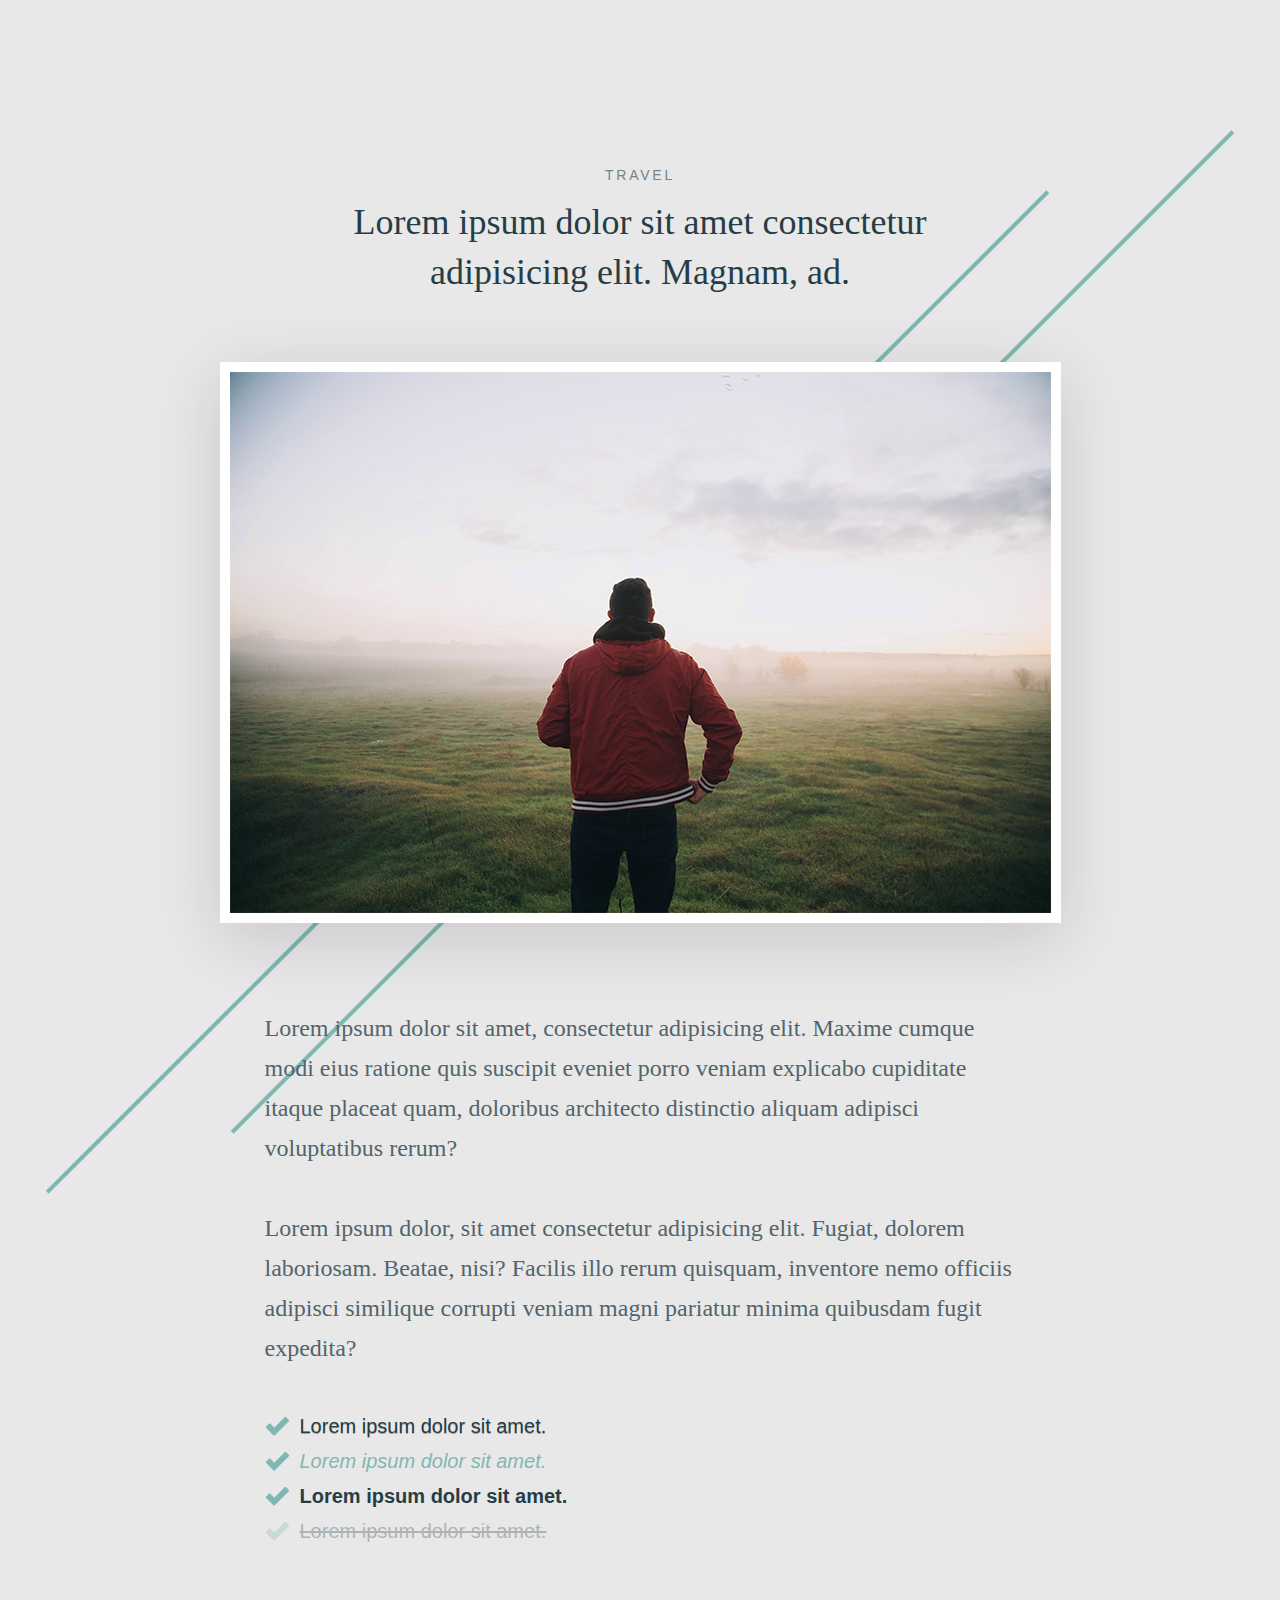
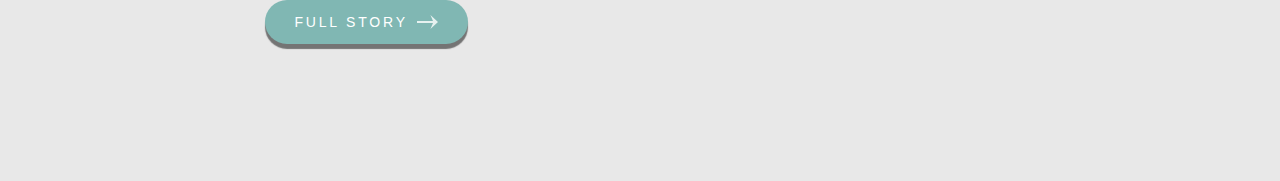
==== css_block_design/index.html @ f35a58ce "site loyout" ====
<!DOCTYPE html>
<html lang="en">
  <head>
    <title>design</title>
    <link rel="stylesheet" href="css/style.css" />
    <meta http-equiv="Content-type" content="text/html;charset=UTF-8" />
  </head>
  <body>
    <div class="content">
      <div class="content-top">
        <div class="content-top__category">Travel</div>
        <h1 class="content-top__title">
          Lorem ipsum dolor sit amet consectetur adipisicing elit. Magnam, ad.
        </h1>
      </div>
      <div class="content__image">
        <img src="img/light-man_copy.png" alt="" />
      </div>
      <div class="content-bottom">
        <div class="content-bottom__text">
          <p>
            Lorem ipsum dolor sit amet, consectetur adipisicing elit. Maxime
            cumque modi eius ratione quis suscipit eveniet porro veniam
            explicabo cupiditate itaque placeat quam, doloribus architecto
            distinctio aliquam adipisci voluptatibus rerum?
          </p>
          <p>
            Lorem ipsum dolor, sit amet consectetur adipisicing elit. Fugiat,
            dolorem laboriosam. Beatae, nisi? Facilis illo rerum quisquam,
            inventore nemo officiis adipisci similique corrupti veniam magni
            pariatur minima quibusdam fugit expedita?
          </p>
        </div>
        <div class="content-bottom-info">
          <ul class="content-bottom-info-list">
            <li>Lorem ipsum dolor sit amet.</li>
            <li>Lorem ipsum dolor sit amet.</li>
            <li>Lorem ipsum dolor sit amet.</li>
            <li>Lorem ipsum dolor sit amet.</li>
          </ul>
        </div>
        <a href="#" class="content-bottom-info__link">
          <span>Full story</span>
        </a>
      </div>
    </div>
  </body>
</html>
---- css_block_design/css/style.css ----
* {
  padding: 0;
  margin: 0;
  border: 0;
}
*,
*:before,
*:after {
  -moz-box-sizing: border-box;
  -webkit-box-sizing: border-box;
  box-sizing: border-box;
}
:focus,
:active {
  outline: none;
}
a:focus,
a:active {
  outline: none;
}
nav,
footer,
header,
aside {
  display: block;
}
html,
body {
  height: 100%;
  width: 100%;
  font-size: 100%;
  line-height: 1;
  font-size: 14px;
  -ms-text-size-adjust: 100%;
  -moz-text-size-adjust: 100%;
  -webkit-text-size-adjust: 100%;
}
input,
button,
textarea {
  font-family: inherit;
}
input::-ms-clear {
  display: none;
}
button {
  cursor: pointer;
}
button::-moz-focus-inner {
  padding: 0;
  border: 0;
}
a,
a:visited {
  text-decoration: none;
}
a:hover {
  text-decoration: none;
}
ul li {
  list-style: none;
}
img {
  vertical-align: top;
}
h1,
h2,
h3,
h4,
h5,
h6 {
  font-size: inherit;
  font-weight: inherit;
}

body {
  background: #e8e8e8 url("../img/Ellipse_1_copy.png") 50% 130px no-repeat;
}

.content {
  padding: 168px 0 137px 0;
  max-width: 841px;
  margin: 0px auto;
}

.content-top {
  text-align: center;
  margin: 0px 0px 65px 0px;
}

.content-top__category {
  color: #748187;
  font-family: Arial, Helvetica, sans-serif;
  font-size: 14px;
  text-transform: uppercase;
  letter-spacing: 2.8px;
  margin: 0px 0px 15px 0px;
}

.content-top__title {
  color: #273d46;
  font-size: 36px;
  line-height: 50px;
  max-width: 725px;
  margin: 0px auto;
}

.content__image {
  box-shadow: 0 15px 65px rgba(15, 16, 16, 0.15);
  background-color: #fff;
  padding: 10px;
  margin-bottom: 85px;
}

.content__image img {
  max-width: 100%;
}

.content-bottom {
  padding: 0 45px;
}

.content-bottom__text {
  color: #53646b;
  font-size: 24px;
  line-height: 40px;
  margin-bottom: 48px;
}

.content-bottom__text p {
  margin-bottom: 40px;
}

.content-bottom__text p:last-child {
  margin-bottom: 0px;
}

.content-bottom-info {
}
.content-bottom-info-list {
  margin-bottom: 59px;
}

.content-bottom-info-list li {
  font-family: Arial, Helvetica, sans-serif;
  font-size: 20px;
  margin: 0 0 15px 0;
  background: url("../img/icons/check_icon.png") left no-repeat;
  padding-left: 35px;
}

.content-bottom-info-list li:last-child {
  margin: 0;
}

.content-bottom-info-list li:nth-child(1) {
  text-shadow: 0 1px 0 rgba(0, 0, 0, 0.3);
  color: #273d46;
}

.content-bottom-info-list li:nth-child(2) {
  color: #80b7b3;
  font-style: italic;
}

.content-bottom-info-list li:nth-child(3) {
  color: #273d46;
  font-weight: 700;
}

.content-bottom-info-list li:nth-child(4) {
  opacity: 0.3;
  color: #273d46;
  text-decoration: line-through;
}

.content-bottom-info__link {
  height: 44px;
  display: inline-block;
  line-height: 44px;
  border-radius: 24px;
  padding: 0 30px;
  background-color: #80b7b3;
  box-shadow: 0 5px 1px rgba(0, 0, 0, 0.5);
  font-family: Arial, Helvetica, sans-serif;
  color: #fff;
  font-size: 14px;
  text-transform: uppercase;
  letter-spacing: 2.8px;
}

.content-bottom-info__link span {
  background: url("../img/icons/Shape_2.svg") right no-repeat;
  padding-right: 30px;
}

.content-bottom-info__link:hover {
  background-color: #17ada2;
}

.content-bottom-info__link:active {
  position: relative;
  top: 3px;
  box-shadow: 0 2px 1px rgba(0, 0, 0, 0.5);
}
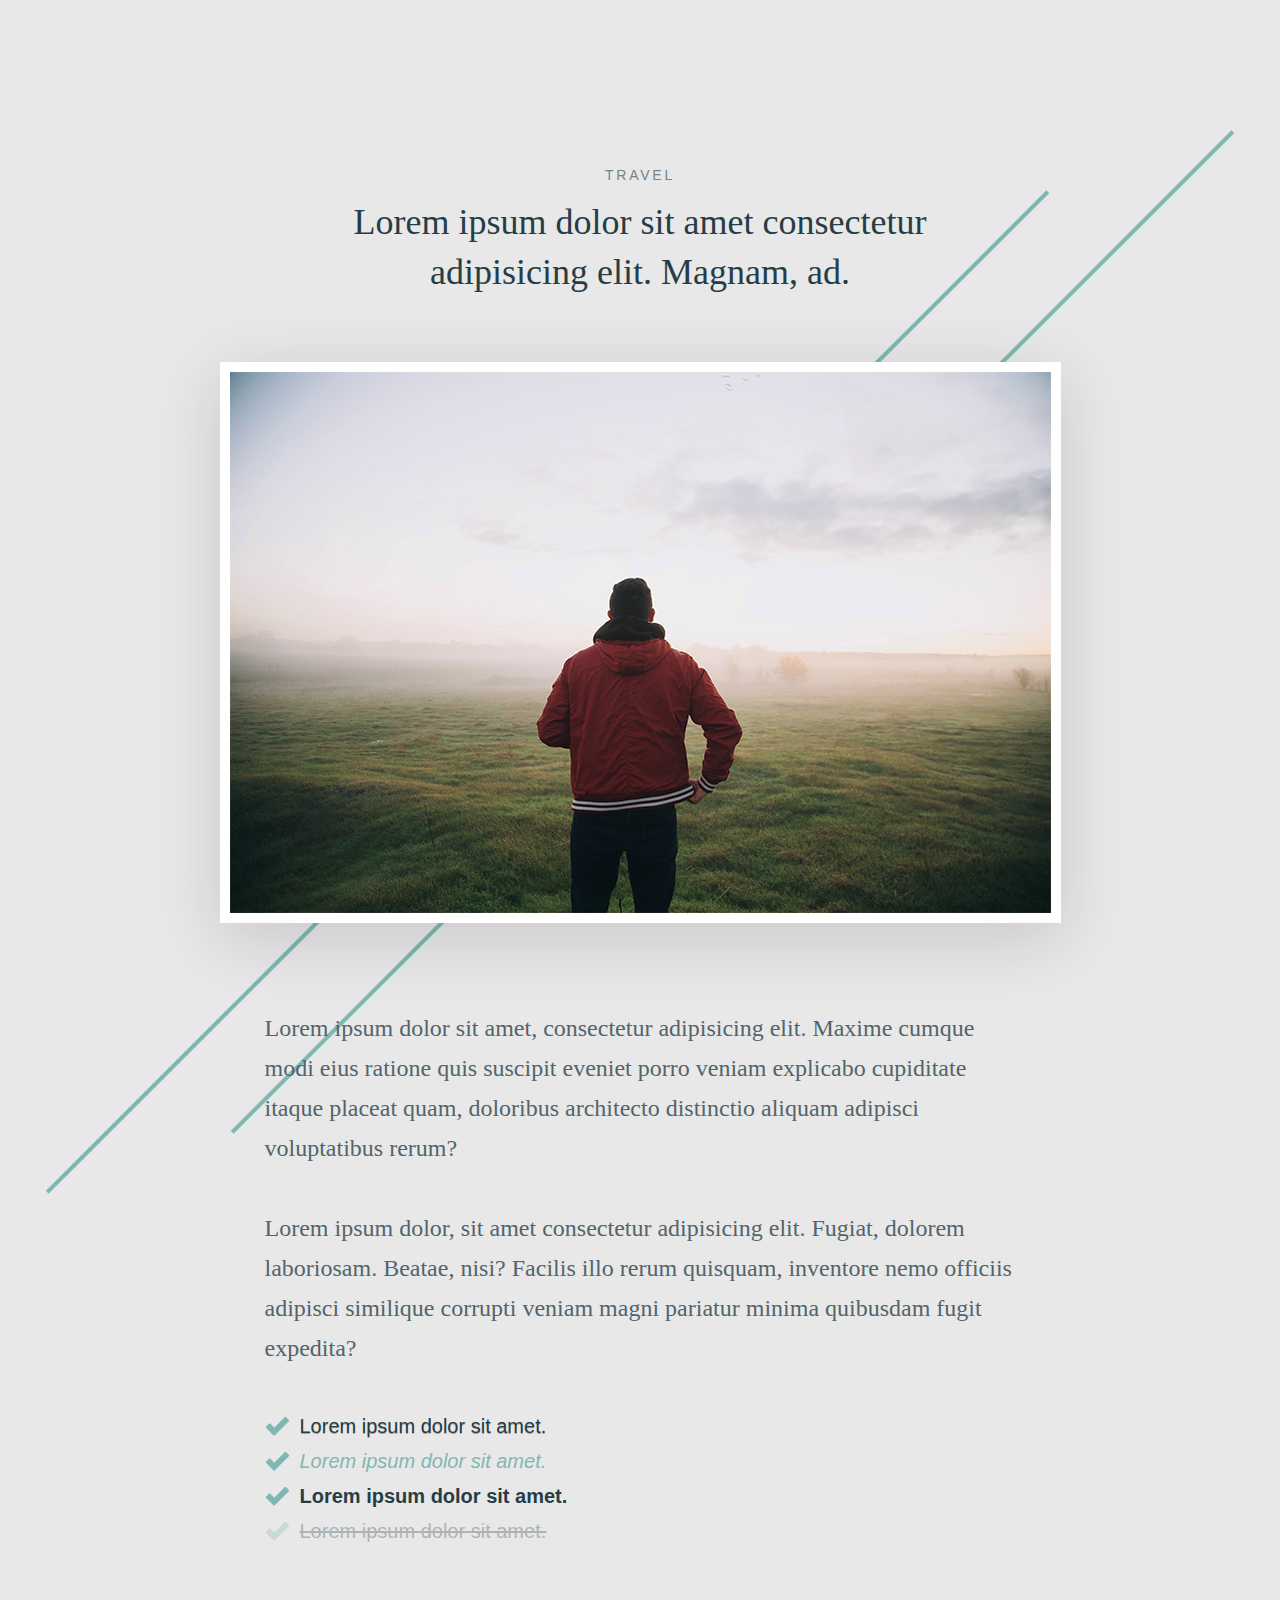
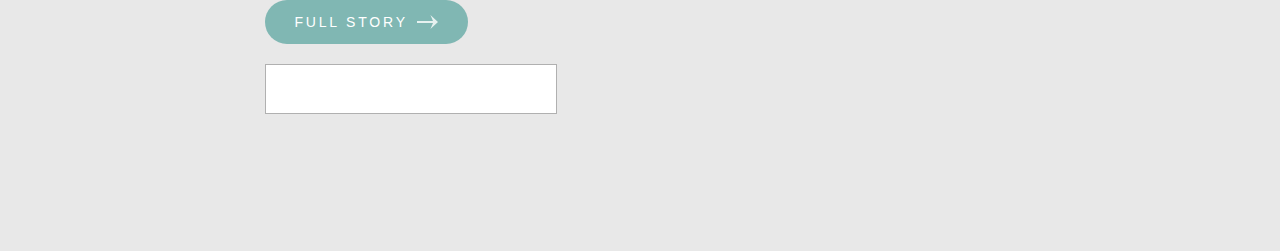
==== commit 866ac86b: "pseudo-classes" ====
--- a/css_block_design/index.html
+++ b/css_block_design/index.html
@@ -42,6 +42,7 @@
         <a href="#" class="content-bottom-info__link">
           <span>Full story</span>
         </a>
+        <input class="text-input" type="text" />
       </div>
     </div>
   </body>
--- a/css_block_design/css/style.css
+++ b/css_block_design/css/style.css
@@ -135,8 +135,6 @@
   margin-bottom: 0px;
 }
 
-.content-bottom-info {
-}
 .content-bottom-info-list {
   margin-bottom: 59px;
 }
@@ -158,20 +156,39 @@
   color: #273d46;
 }
 
+.content-bottom-info-list li:nth-child(1):hover {
+  text-transform: uppercase;
+}
+
 .content-bottom-info-list li:nth-child(2) {
   color: #80b7b3;
   font-style: italic;
 }
 
+.content-bottom-info-list li:nth-child(2):hover {
+  color: #273d46;
+  font-style: normal;
+}
+
 .content-bottom-info-list li:nth-child(3) {
   color: #273d46;
   font-weight: 700;
+}
+
+.content-bottom-info-list li:nth-child(3):hover {
+  color: red;
+  font-weight: normal;
 }
 
 .content-bottom-info-list li:nth-child(4) {
   opacity: 0.3;
   color: #273d46;
   text-decoration: line-through;
+}
+
+.content-bottom-info-list li:nth-child(4):hover {
+  opacity: 1;
+  text-decoration: none;
 }
 
 .content-bottom-info__link {
@@ -181,12 +198,12 @@
   border-radius: 24px;
   padding: 0 30px;
   background-color: #80b7b3;
-  box-shadow: 0 5px 1px rgba(0, 0, 0, 0.5);
   font-family: Arial, Helvetica, sans-serif;
   color: #fff;
   font-size: 14px;
   text-transform: uppercase;
   letter-spacing: 2.8px;
+  margin-bottom: 20px;
 }
 
 .content-bottom-info__link span {
@@ -195,11 +212,23 @@
 }
 
 .content-bottom-info__link:hover {
-  background-color: #17ada2;
+  background-color: #3a5856;
+  box-shadow: 0 6px 40px rgba(128, 183, 179, 0.54);
 }
 
 .content-bottom-info__link:active {
-  position: relative;
-  top: 3px;
-  box-shadow: 0 2px 1px rgba(0, 0, 0, 0.5);
-}
+  background-color: #818181;
+}
+
+.text-input {
+  display: block;
+  width: 292px;
+  height: 50px;
+  padding: 0 15px;
+  font-size: 18px;
+  border: 1px solid #b0b0b0;
+}
+
+.text-input:focus {
+  box-shadow: 0 0 20px rgba(127, 190, 213, 0.93);
+}
